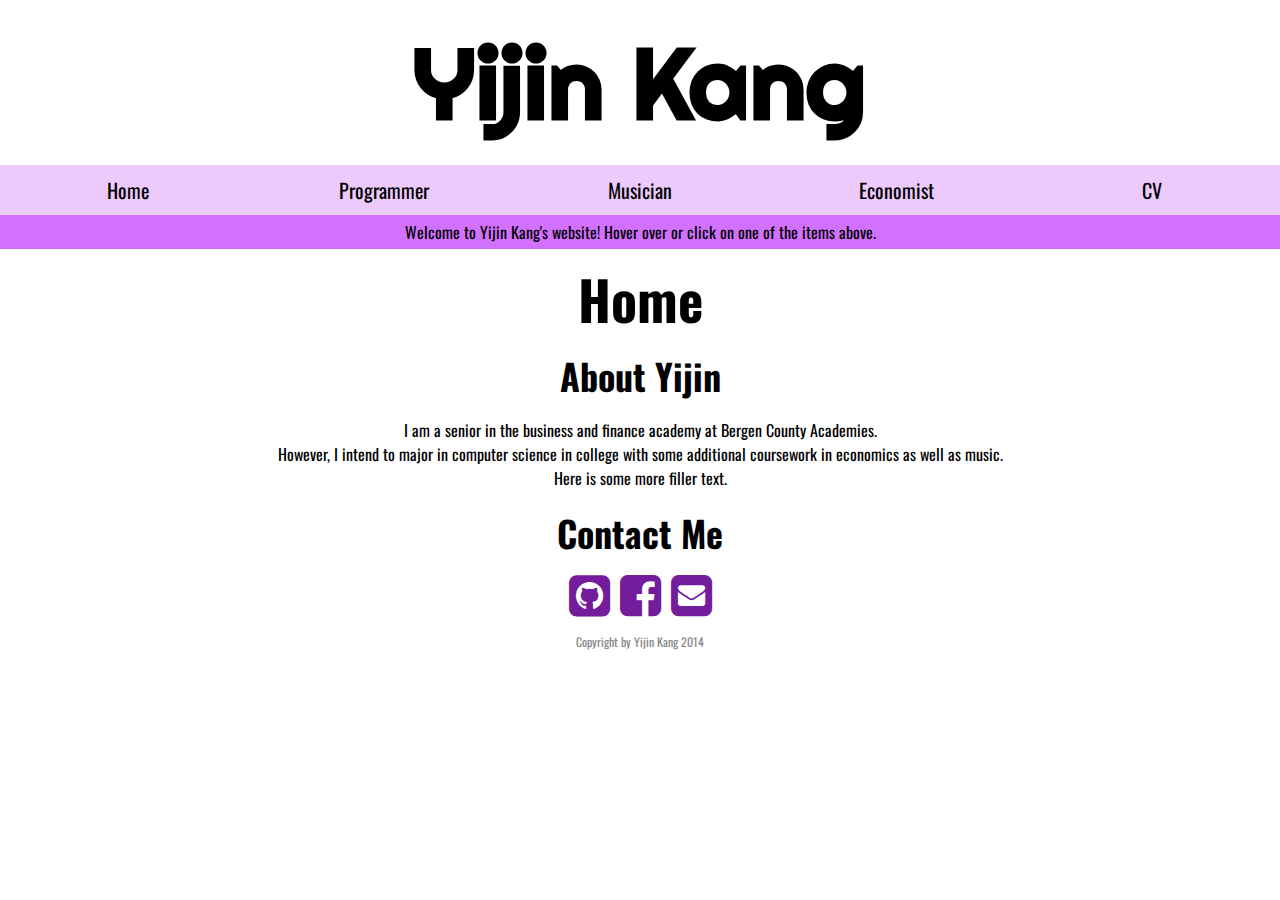
==== index.html @ ec80224e "Formatting; Added Contact links" ====
<DOCTYPE! html>
<html>
	<head>
		<title>Yijin Kang</title>
		<link href='http://fonts.googleapis.com/css?family=Oswald' rel='stylesheet' type='text/css'>
		<link href='http://fonts.googleapis.com/css?family=Righteous' rel='stylesheet' type='text/css'>
		<link href="http://maxcdn.bootstrapcdn.com/font-awesome/4.2.0/css/font-awesome.min.css" rel="stylesheet">

		<link rel="stylesheet" type="text/css" href="style.css">
		
		<script src="http://ajax.googleapis.com/ajax/libs/jquery/2.0.0/jquery.min.js"></script>

		<script language="JavaScript" type="text/javascript" src="home.js"></script>
		<script language="JavaScript" type="text/javascript" src="prog.js"></script>
		<script language="JavaScript" type="text/javascript" src="mus.js"></script>
		<script language="JavaScript" type="text/javascript" src="econ.js"></script>
		<script language="JavaScript" type="text/javascript" src="cv.js"></script>
		
	<head/>
	<body>
		<h1>Yijin Kang</h1>
	
		<div id="menu_container">
			<div class="menu_item" id="home">Home</div>
			<div class="menu_item" id="prog">Programmer</div>
			<div class="menu_item" id="mus">Musician</div>
			<div class="menu_item" id="econ">Economist</div>
			<div class="menu_item" id="cv">CV</div>
		</div>
		
		<div id="mess_bar">
			Welcome to Yijin Kang's website! Hover over or click on one of the items above.
		</div>
		
		<div id="content">
			<h2>Home</h2>
			<h3>About Yijin</h3>
			<p>I am a senior in the business and finance academy at Bergen County Academies. <br>
			However, I intend to major in computer science in college with some additional coursework in economics as well as music. <br>
			Here is some more filler text.</p>
			<h3>Contact Me</h3>
			<a href="https://github.com/yijkan" target="_blank"><i class="fa fa-github-square fa-3x"></i></a>
			<a href="https://www.facebook.com/yijin.kang" target="_blank"><i class="fa fa-facebook-square fa-3x"></i></a>
			<a href="mailto:yijinkang@gmail.com" target="_top"><i class="fa fa-envelope-square fa-3x"></i></a>
		</div>
		
		<div id="cr">Copyright by Yijin Kang 2014</div>
	</body>
</html>
---- style.css ----
body {
	font-family: "Oswald",sans-serif;
	font-size:16px;
	text-align: center;
	margin: auto;
}

a {
	font-weight:bold;
	text-decoration:none;
	color:#731C9C;
}

h1 {
	font-family: "Righteous", sans-serif;
	font-size:100px;
	margin-top:20px;
	margin-bottom: 20px;
}

h2 {
	font-size:54px;
	margin-top: 10px;
	margin-bottom:10px;
}

h3 {
	font-size:36px;
	margin-top: 10px;
	margin-bottom:10px;
}

h4 {
	font-size:20px;
	margin-top: 0px;
	margin-bottom:0px;
}

ul {
	margin-top:0px;
	margin-bottom:0px;
}

i {
	margin:3px;
}

#menu_container {
}

.menu_item {
	font-size:20;
	float:left;
	background-color:#ECCAFC;
	padding:10px 0px 10px 0px;
	width:20%;
}

.menu_item:hover {
	font-weight: bold;
	background-color:#E3A6FF;
}

#mess_bar {
	background-color:#D270FF;
	padding: 55px 0px 5px 0px;
}

#content {
	margin-left:30px;
	margin-right:30px;
}

#cr {
	clear:both;
	color:#888888;
	font-size:12px;
	margin-top:10px;
	margin-bottom:10px;
}

.left {
	text-align:justify;
	float:left;
	width:50%;
}

.right {
	text-align:justify;
	float:left;
	width:50%;
}
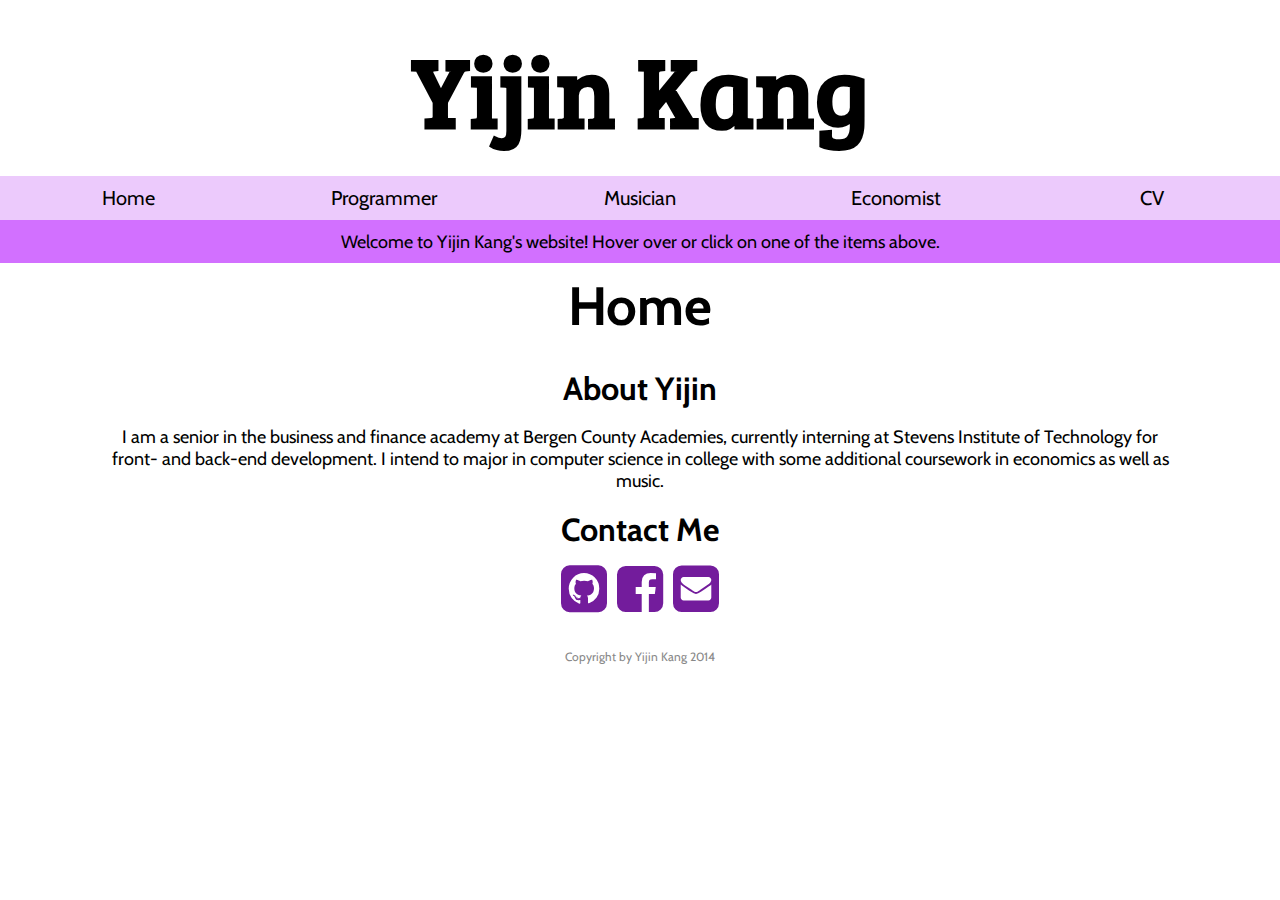
==== commit 008dd0c8: "Merge branch 'master' of https://github.com/yijkan/yijkan.github.io" ====
--- a/index.html
+++ b/index.html
@@ -2,19 +2,21 @@
 <html>
 	<head>
 		<title>Yijin Kang</title>
-		<link href='http://fonts.googleapis.com/css?family=Oswald' rel='stylesheet' type='text/css'>
-		<link href='http://fonts.googleapis.com/css?family=Righteous' rel='stylesheet' type='text/css'>
-		<link href="http://maxcdn.bootstrapcdn.com/font-awesome/4.2.0/css/font-awesome.min.css" rel="stylesheet">
+		<link rel="icon" type="image/png" href="/FaviconYK.png" />
+
+		<link href='http://fonts.googleapis.com/css?family=Cabin' rel='stylesheet' type='text/css'>
+		<link href='http://fonts.googleapis.com/css?family=Bree+Serif' rel='stylesheet' type='text/css'>
+		<link href="https://maxcdn.bootstrapcdn.com/font-awesome/4.2.0/css/font-awesome.min.css" rel="stylesheet">
 
 		<link rel="stylesheet" type="text/css" href="style.css">
 		
-		<script src="http://ajax.googleapis.com/ajax/libs/jquery/2.0.0/jquery.min.js"></script>
+		<script src="https://ajax.googleapis.com/ajax/libs/jquery/2.0.0/jquery.min.js"></script>
 
-		<script language="JavaScript" type="text/javascript" src="home.js"></script>
-		<script language="JavaScript" type="text/javascript" src="prog.js"></script>
-		<script language="JavaScript" type="text/javascript" src="mus.js"></script>
-		<script language="JavaScript" type="text/javascript" src="econ.js"></script>
-		<script language="JavaScript" type="text/javascript" src="cv.js"></script>
+		<script language="JavaScript" type="text/javascript" src="pages/home.js"></script>
+		<script language="JavaScript" type="text/javascript" src="pages/prog.js"></script>
+		<script language="JavaScript" type="text/javascript" src="pages/mus.js"></script>
+		<script language="JavaScript" type="text/javascript" src="pages/econ.js"></script>
+		<script language="JavaScript" type="text/javascript" src="pages/cv.js"></script>
 		
 	<head/>
 	<body>
@@ -35,9 +37,7 @@
 		<div id="content">
 			<h2>Home</h2>
 			<h3>About Yijin</h3>
-			<p>I am a senior in the business and finance academy at Bergen County Academies. <br>
-			However, I intend to major in computer science in college with some additional coursework in economics as well as music. <br>
-			Here is some more filler text.</p>
+			<p>I am a senior in the business and finance academy at Bergen County Academies, currently interning at Stevens Institute of Technology for front- and back-end development. I intend to major in computer science in college with some additional coursework in economics as well as music. </p>
 			<h3>Contact Me</h3>
 			<a href="https://github.com/yijkan" target="_blank"><i class="fa fa-github-square fa-3x"></i></a>
 			<a href="https://www.facebook.com/yijin.kang" target="_blank"><i class="fa fa-facebook-square fa-3x"></i></a>
--- a/style.css
+++ b/style.css
@@ -1,6 +1,6 @@
 body {
-	font-family: "Oswald",sans-serif;
-	font-size:16px;
+	font-family: "Cabin",sans-serif;
+	font-size:18px;
 	text-align: center;
 	margin: auto;
 }
@@ -12,7 +12,7 @@
 }
 
 h1 {
-	font-family: "Righteous", sans-serif;
+	font-family: "Bree Serif", sans-serif;
 	font-size:100px;
 	margin-top:20px;
 	margin-bottom: 20px;
@@ -21,18 +21,18 @@
 h2 {
 	font-size:54px;
 	margin-top: 10px;
-	margin-bottom:10px;
+	margin-bottom:30px;
 }
 
 h3 {
-	font-size:36px;
+	font-size:32px;
 	margin-top: 10px;
 	margin-bottom:10px;
 }
 
 h4 {
-	font-size:20px;
-	margin-top: 0px;
+	font-size:24px;
+	margin-top: 10px;
 	margin-bottom:0px;
 }
 
@@ -58,35 +58,51 @@
 
 .menu_item:hover {
 	font-weight: bold;
-	background-color:#E3A6FF;
+	/*background-color:#E3A6FF;*/
+	cursor:pointer;
 }
 
 #mess_bar {
 	background-color:#D270FF;
-	padding: 55px 0px 5px 0px;
+	padding: 55px 0px 10px 0px;
 }
 
 #content {
-	margin-left:30px;
-	margin-right:30px;
+	margin-left:100px;
+	margin-right:100px;
 }
 
 #cr {
 	clear:both;
 	color:#888888;
 	font-size:12px;
-	margin-top:10px;
+	margin-top:30px;
 	margin-bottom:10px;
+}
+
+#note {
+	color:#888888;
 }
 
 .left {
 	text-align:justify;
 	float:left;
-	width:50%;
+	width:100%;
 }
 
 .right {
 	text-align:justify;
 	float:left;
 	width:50%;
+}
+
+.side {
+	text-align:justify;
+	float:right;
+	width:40%;
+	margin-left:20px;
+	background-color:#ecf0f1;
+	padding-left:20px;
+	padding-right:20px;
+	padding-bottom:10px;
 }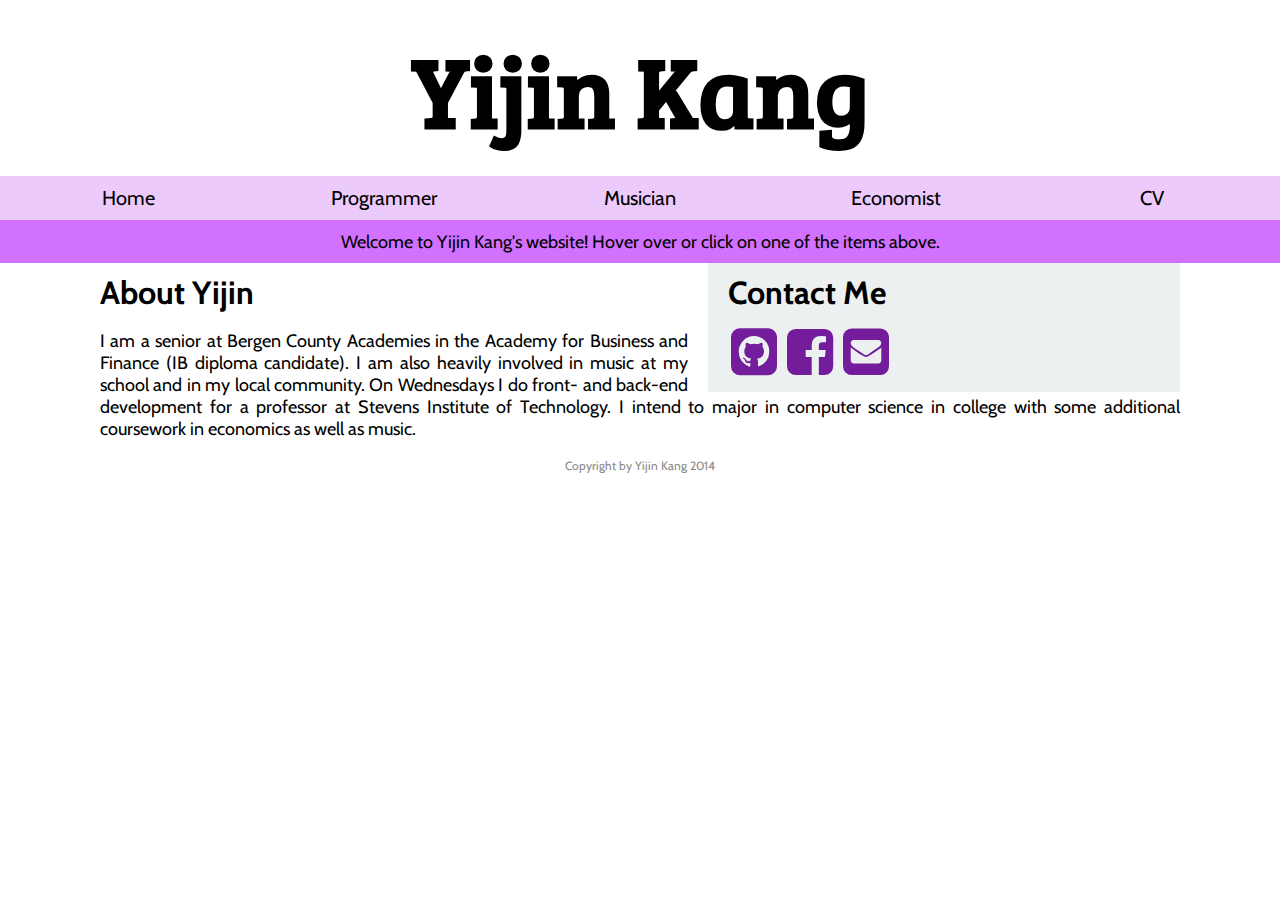
==== commit 4f587711: "Revert 82b4a2a..e4855cc" ====
--- a/index.html
+++ b/index.html
@@ -35,13 +35,18 @@
 		</div>
 		
 		<div id="content">
-			<h2>Home</h2>
-			<h3>About Yijin</h3>
-			<p>I am a senior in the business and finance academy at Bergen County Academies, currently interning at Stevens Institute of Technology for front- and back-end development. I intend to major in computer science in college with some additional coursework in economics as well as music. </p>
-			<h3>Contact Me</h3>
-			<a href="https://github.com/yijkan" target="_blank"><i class="fa fa-github-square fa-3x"></i></a>
-			<a href="https://www.facebook.com/yijin.kang" target="_blank"><i class="fa fa-facebook-square fa-3x"></i></a>
-			<a href="mailto:yijinkang@gmail.com" target="_top"><i class="fa fa-envelope-square fa-3x"></i></a>
+			<div class="left">
+				<div class="side">
+					<h3>Contact Me</h3>
+					<a href="https://github.com/yijkan" target="_blank"><i class="fa fa-github-square fa-3x"></i></a>
+					<a href="https://www.facebook.com/yijin.kang" target="_blank"><i class="fa fa-facebook-square fa-3x"></i></a>
+					<a href="mailto:yijinkang@gmail.com" target="_top"><i class="fa fa-envelope-square fa-3x"></i></a>
+				</div>
+
+				<h3>About Yijin</h3>
+				<p>I am a senior at Bergen County Academies in the Academy for Business and Finance (IB diploma candidate). I am also heavily involved in music at my school and in my local community. On Wednesdays I do front- and back-end development for a professor at Stevens Institute of Technology. I intend to major in computer science in college with some additional coursework in economics as well as music. </p>
+			</div>
+
 		</div>
 		
 		<div id="cr">Copyright by Yijin Kang 2014</div>
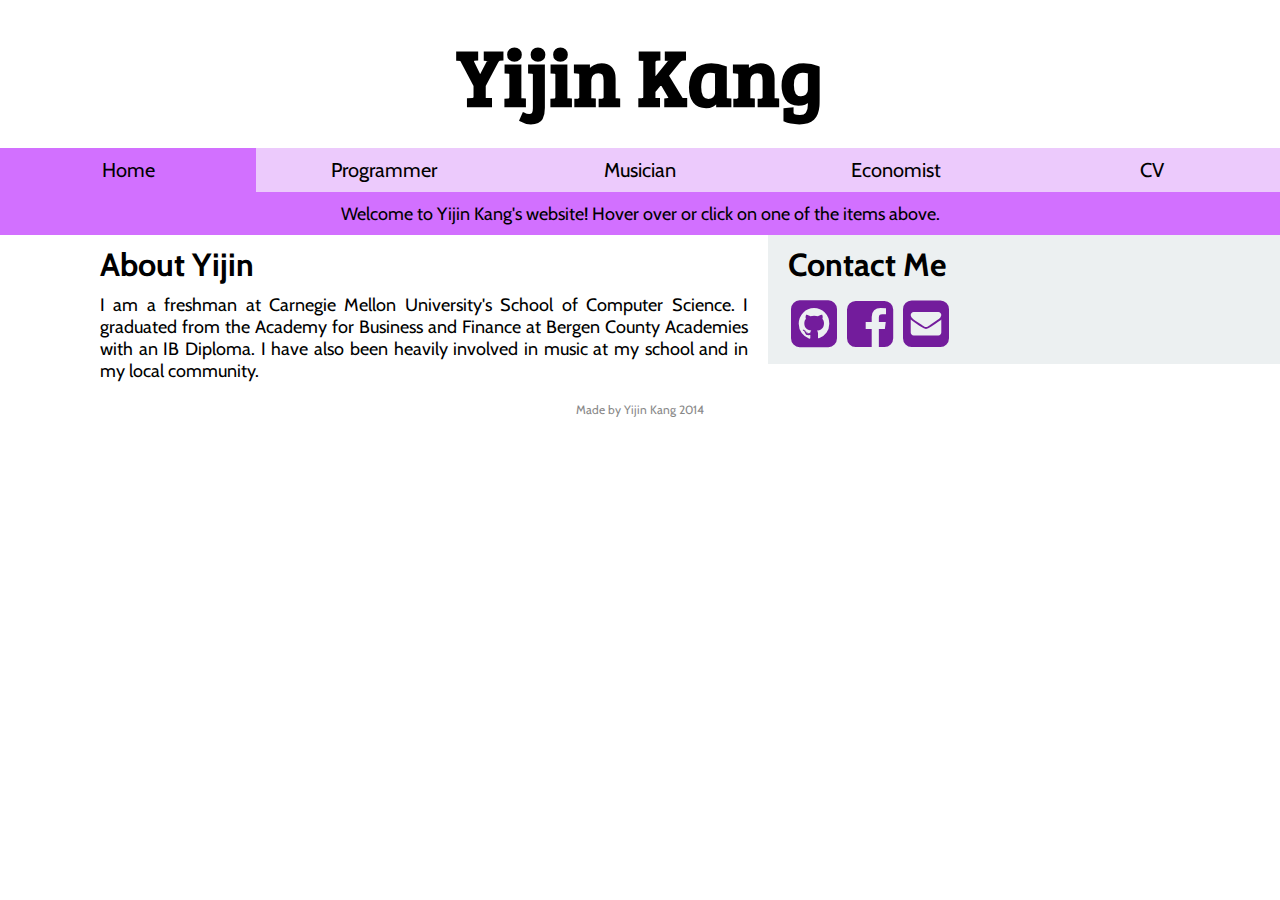
==== commit ee9c45c4: "more updates to index" ====
--- a/index.html
+++ b/index.html
@@ -11,29 +11,30 @@
 		<link rel="stylesheet" type="text/css" href="style.css">
 		
 		<script src="https://ajax.googleapis.com/ajax/libs/jquery/2.0.0/jquery.min.js"></script>
+		<script src="script.js"></script>
 
-		<script language="JavaScript" type="text/javascript" src="pages/home.js"></script>
+		<!-- <script language="JavaScript" type="text/javascript" src="pages/home.js"></script>
 		<script language="JavaScript" type="text/javascript" src="pages/prog.js"></script>
 		<script language="JavaScript" type="text/javascript" src="pages/mus.js"></script>
 		<script language="JavaScript" type="text/javascript" src="pages/econ.js"></script>
-		<script language="JavaScript" type="text/javascript" src="pages/cv.js"></script>
+		<script language="JavaScript" type="text/javascript" src="pages/cv.js"></script> -->
 		
 	<head/>
 	<body>
 		<h1>Yijin Kang</h1>
 	
+		<div id="menu_a"></div>
 		<div id="menu_container">
-			<div class="menu_item" id="home">Home</div>
+			<div class="menu_item clicked" id="home">Home</div>
 			<div class="menu_item" id="prog">Programmer</div>
 			<div class="menu_item" id="mus">Musician</div>
 			<div class="menu_item" id="econ">Economist</div>
 			<div class="menu_item" id="cv">CV</div>
+			<div id="mess_bar">
+				Welcome to Yijin Kang's website! Hover over or click on one of the items above.
+			</div>
 		</div>
-		
-		<div id="mess_bar">
-			Welcome to Yijin Kang's website! Hover over or click on one of the items above.
-		</div>
-		
+		<div id="menu_placeholder"></div> <!-- for when menu_container is fixed at the top -->
 		<div id="content">
 			<div class="left">
 				<div class="side">
@@ -44,11 +45,11 @@
 				</div>
 
 				<h3>About Yijin</h3>
-				<p>I am a senior at Bergen County Academies in the Academy for Business and Finance (IB diploma candidate). I am also heavily involved in music at my school and in my local community. On Wednesdays I do front- and back-end development for a professor at Stevens Institute of Technology. I intend to major in computer science in college with some additional coursework in economics as well as music. </p>
+				<p>I am a freshman at Carnegie Mellon University's School of Computer Science. I graduated from the Academy for Business and Finance at Bergen County Academies with an IB Diploma. I have also been heavily involved in music at my school and in my local community. </p>
 			</div>
 
 		</div>
 		
-		<div id="cr">Copyright by Yijin Kang 2014</div>
+		<div id="cr">Made by Yijin Kang 2014</div>
 	</body>
-</html>+</html>
--- a/style.css
+++ b/style.css
@@ -11,9 +11,14 @@
 	color:#731C9C;
 }
 
+p {
+	margin-top:0px;
+	margin-bottom:0px;
+}
+
 h1 {
 	font-family: "Bree Serif", sans-serif;
-	font-size:100px;
+	font-size:80px;
 	margin-top:20px;
 	margin-bottom: 20px;
 }
@@ -46,29 +51,46 @@
 }
 
 #menu_container {
+
+}
+
+#menu_container.stick {
+	position:fixed;
+	top:0;
+	z-index:100;
+	width:100%;
+}
+
+#menu_placeholder {
+	height:0px;
 }
 
 .menu_item {
 	font-size:20;
 	float:left;
-	background-color:#ECCAFC;
+	background-color:#ECCAFC; /* light */
 	padding:10px 0px 10px 0px;
 	width:20%;
+	height:24px;
 }
 
 .menu_item:hover {
 	font-weight: bold;
-	/*background-color:#E3A6FF;*/
+	background-color:#E3A6FF; /* med */
 	cursor:pointer;
+}
+
+.menu_item.clicked {
+	background-color:#D270FF; /* dark */
 }
 
 #mess_bar {
 	background-color:#D270FF;
 	padding: 55px 0px 10px 0px;
+	height:22px;
 }
 
 #content {
-	margin-left:100px;
 	margin-right:100px;
 }
 
@@ -76,24 +98,20 @@
 	clear:both;
 	color:#888888;
 	font-size:12px;
-	margin-top:30px;
+	padding-top:20px;
 	margin-bottom:10px;
 }
 
 #note {
 	color:#888888;
+	font-size:16px;
 }
 
 .left {
+	padding-left:100px;
 	text-align:justify;
 	float:left;
 	width:100%;
-}
-
-.right {
-	text-align:justify;
-	float:left;
-	width:50%;
 }
 
 .side {
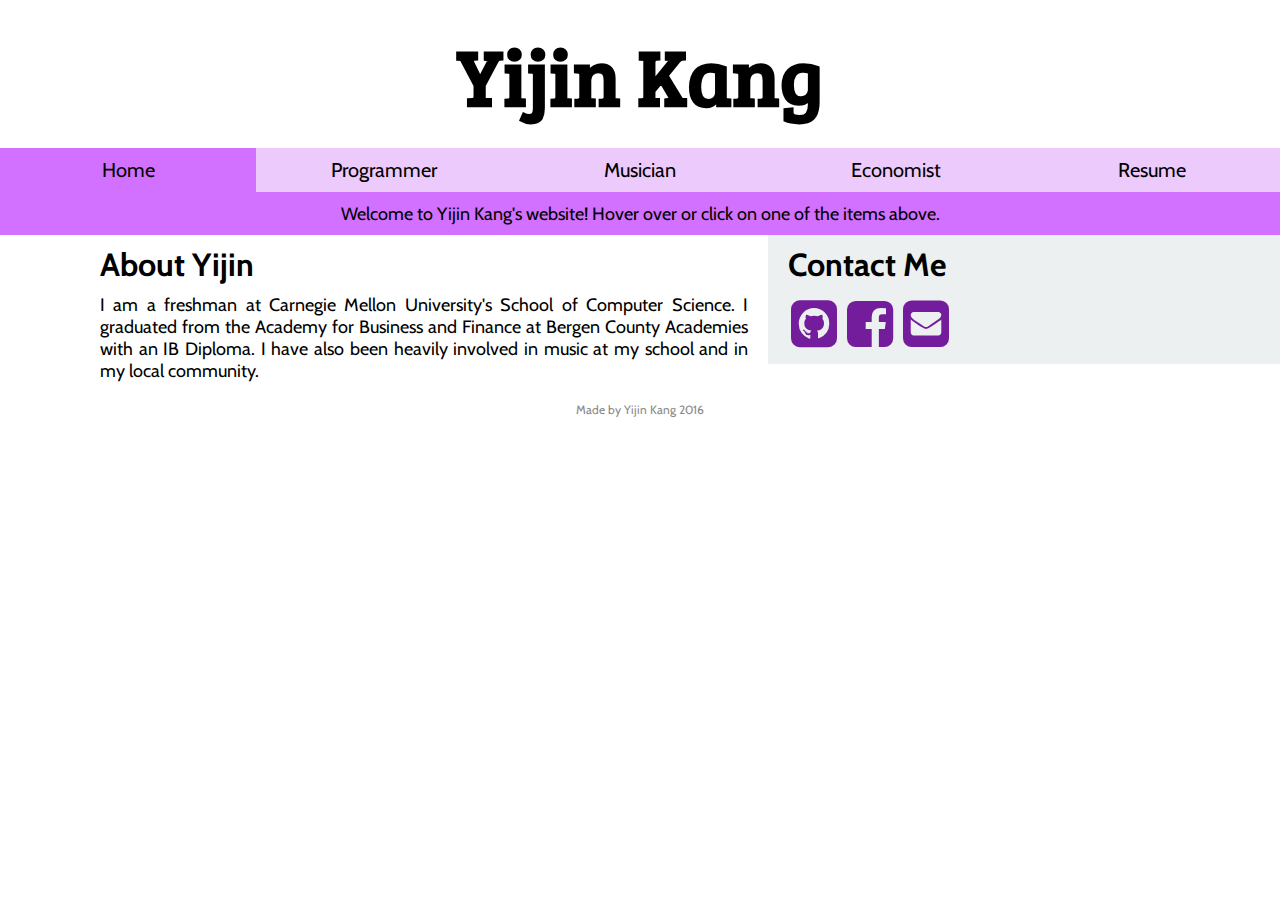
==== commit e81fb458: "cv -> res" ====
--- a/index.html
+++ b/index.html
@@ -4,8 +4,8 @@
 		<title>Yijin Kang</title>
 		<link rel="icon" type="image/png" href="/FaviconYK.png" />
 
-		<link href='http://fonts.googleapis.com/css?family=Cabin' rel='stylesheet' type='text/css'>
-		<link href='http://fonts.googleapis.com/css?family=Bree+Serif' rel='stylesheet' type='text/css'>
+		<link href='https://fonts.googleapis.com/css?family=Cabin' rel='stylesheet' type='text/css'>
+		<link href='https://fonts.googleapis.com/css?family=Bree+Serif' rel='stylesheet' type='text/css'>
 		<link href="https://maxcdn.bootstrapcdn.com/font-awesome/4.2.0/css/font-awesome.min.css" rel="stylesheet">
 
 		<link rel="stylesheet" type="text/css" href="style.css">
@@ -29,7 +29,7 @@
 			<div class="menu_item" id="prog">Programmer</div>
 			<div class="menu_item" id="mus">Musician</div>
 			<div class="menu_item" id="econ">Economist</div>
-			<div class="menu_item" id="cv">CV</div>
+			<div class="menu_item" id="res">Resume</div>
 			<div id="mess_bar">
 				Welcome to Yijin Kang's website! Hover over or click on one of the items above.
 			</div>
@@ -50,6 +50,6 @@
 
 		</div>
 		
-		<div id="cr">Made by Yijin Kang 2014</div>
+		<div id="cr">Made by Yijin Kang 2016</div>
 	</body>
 </html>
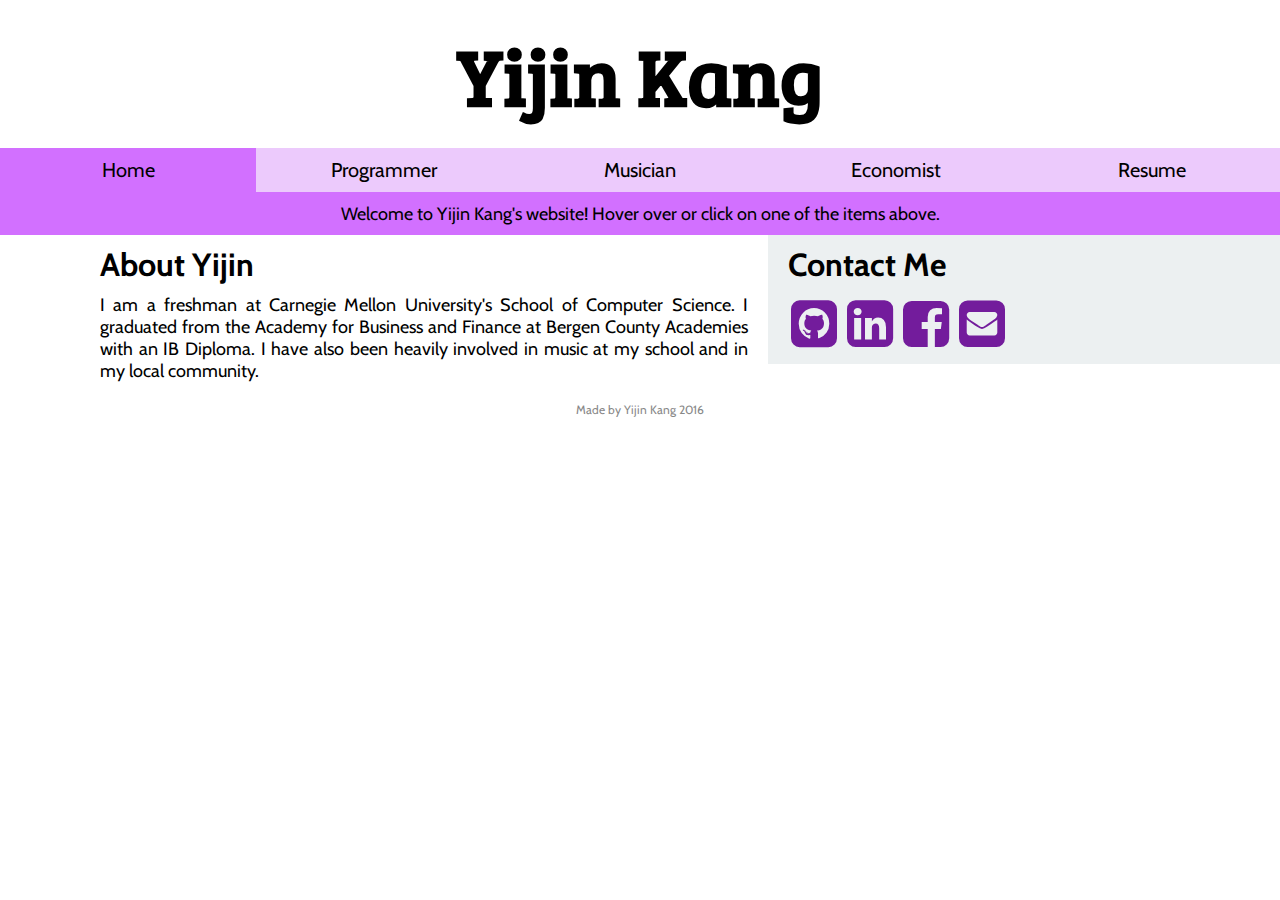
==== commit 8f72670b: "updated prog and added linkedin link" ====
--- a/index.html
+++ b/index.html
@@ -40,6 +40,7 @@
 				<div class="side">
 					<h3>Contact Me</h3>
 					<a href="https://github.com/yijkan" target="_blank"><i class="fa fa-github-square fa-3x"></i></a>
+					<a href="https://www.linkedin.com/in/yijkan" target="_blank"><i class="fa fa-linkedin-square fa-3x"></i></a>
 					<a href="https://www.facebook.com/yijin.kang" target="_blank"><i class="fa fa-facebook-square fa-3x"></i></a>
 					<a href="mailto:yijinkang@gmail.com" target="_top"><i class="fa fa-envelope-square fa-3x"></i></a>
 				</div>
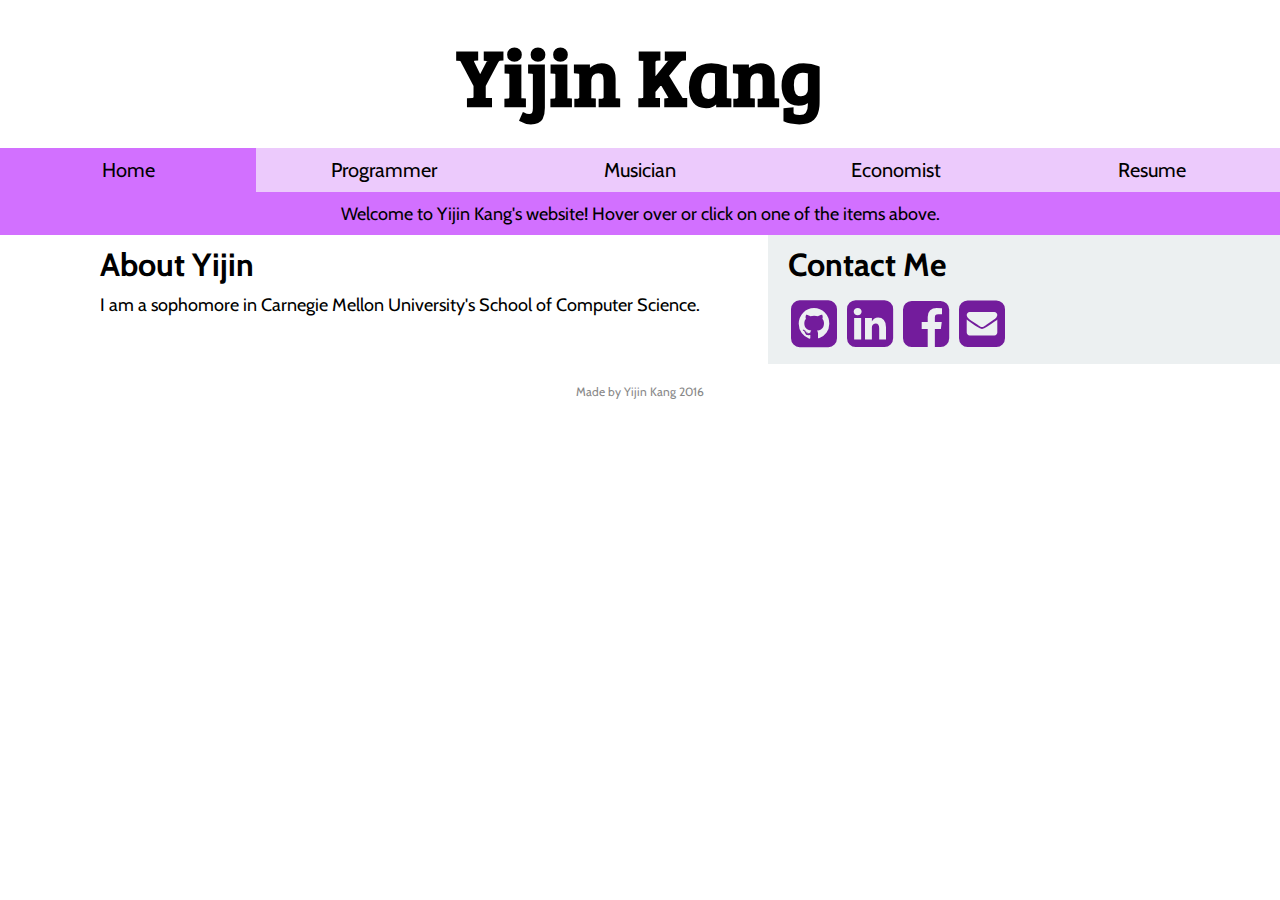
==== commit 38062c6e: "sophomore year updates" ====
--- a/index.html
+++ b/index.html
@@ -46,7 +46,7 @@
 				</div>
 
 				<h3>About Yijin</h3>
-				<p>I am a freshman at Carnegie Mellon University's School of Computer Science. I graduated from the Academy for Business and Finance at Bergen County Academies with an IB Diploma. I have also been heavily involved in music at my school and in my local community. </p>
+				<p>I am a sophomore in Carnegie Mellon University's School of Computer Science. </p>
 			</div>
 
 		</div>
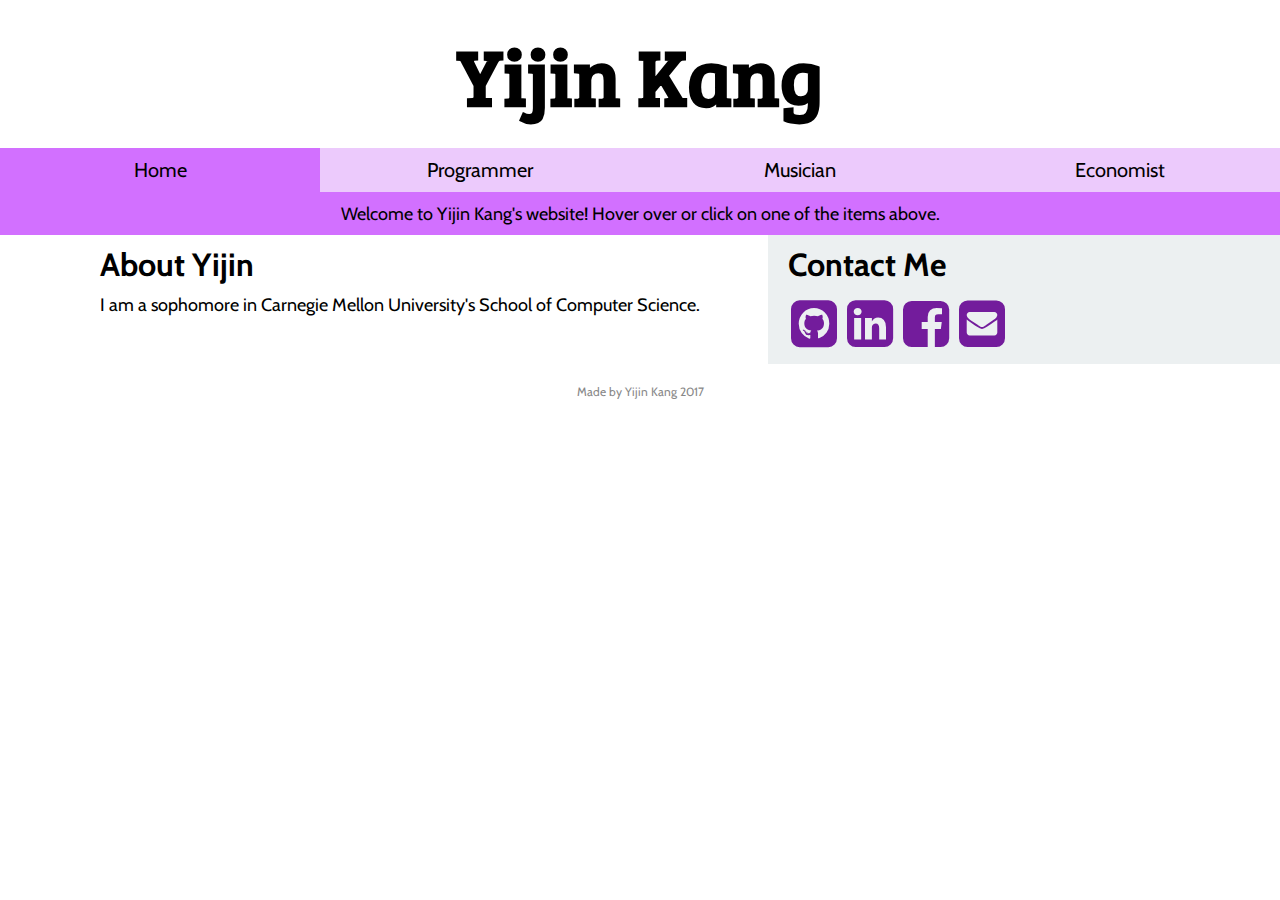
==== commit b42002e5: "removed resume tab and added fade effects" ====
--- a/index.html
+++ b/index.html
@@ -12,6 +12,12 @@
 		
 		<script src="https://ajax.googleapis.com/ajax/libs/jquery/2.0.0/jquery.min.js"></script>
 		<script src="script.js"></script>
+
+		<script>
+		$(document).ready(function() {
+			$('#content').load('pages/home.txt');
+		})
+		</script>
 
 		<!-- <script language="JavaScript" type="text/javascript" src="pages/home.js"></script>
 		<script language="JavaScript" type="text/javascript" src="pages/prog.js"></script>
@@ -29,7 +35,7 @@
 			<div class="menu_item" id="prog">Programmer</div>
 			<div class="menu_item" id="mus">Musician</div>
 			<div class="menu_item" id="econ">Economist</div>
-			<div class="menu_item" id="res">Resume</div>
+			<!-- <div class="menu_item" id="res">Resume</div> -->
 			<div id="mess_bar">
 				Welcome to Yijin Kang's website! Hover over or click on one of the items above.
 			</div>
@@ -46,11 +52,11 @@
 				</div>
 
 				<h3>About Yijin</h3>
-				<p>I am a sophomore in Carnegie Mellon University's School of Computer Science. </p>
+				<p>I am a sophomore in Carnegie Mellon University's School of Computer Science. Previously, I studied Business and Finance at Bergen County Academies. </p>
 			</div>
 
 		</div>
 		
-		<div id="cr">Made by Yijin Kang 2016</div>
+		<div id="cr">Made by Yijin Kang 2017</div>
 	</body>
 </html>
--- a/style.css
+++ b/style.css
@@ -70,7 +70,7 @@
 	float:left;
 	background-color:#ECCAFC; /* light */
 	padding:10px 0px 10px 0px;
-	width:20%;
+	width:25%;
 	height:24px;
 }
 
